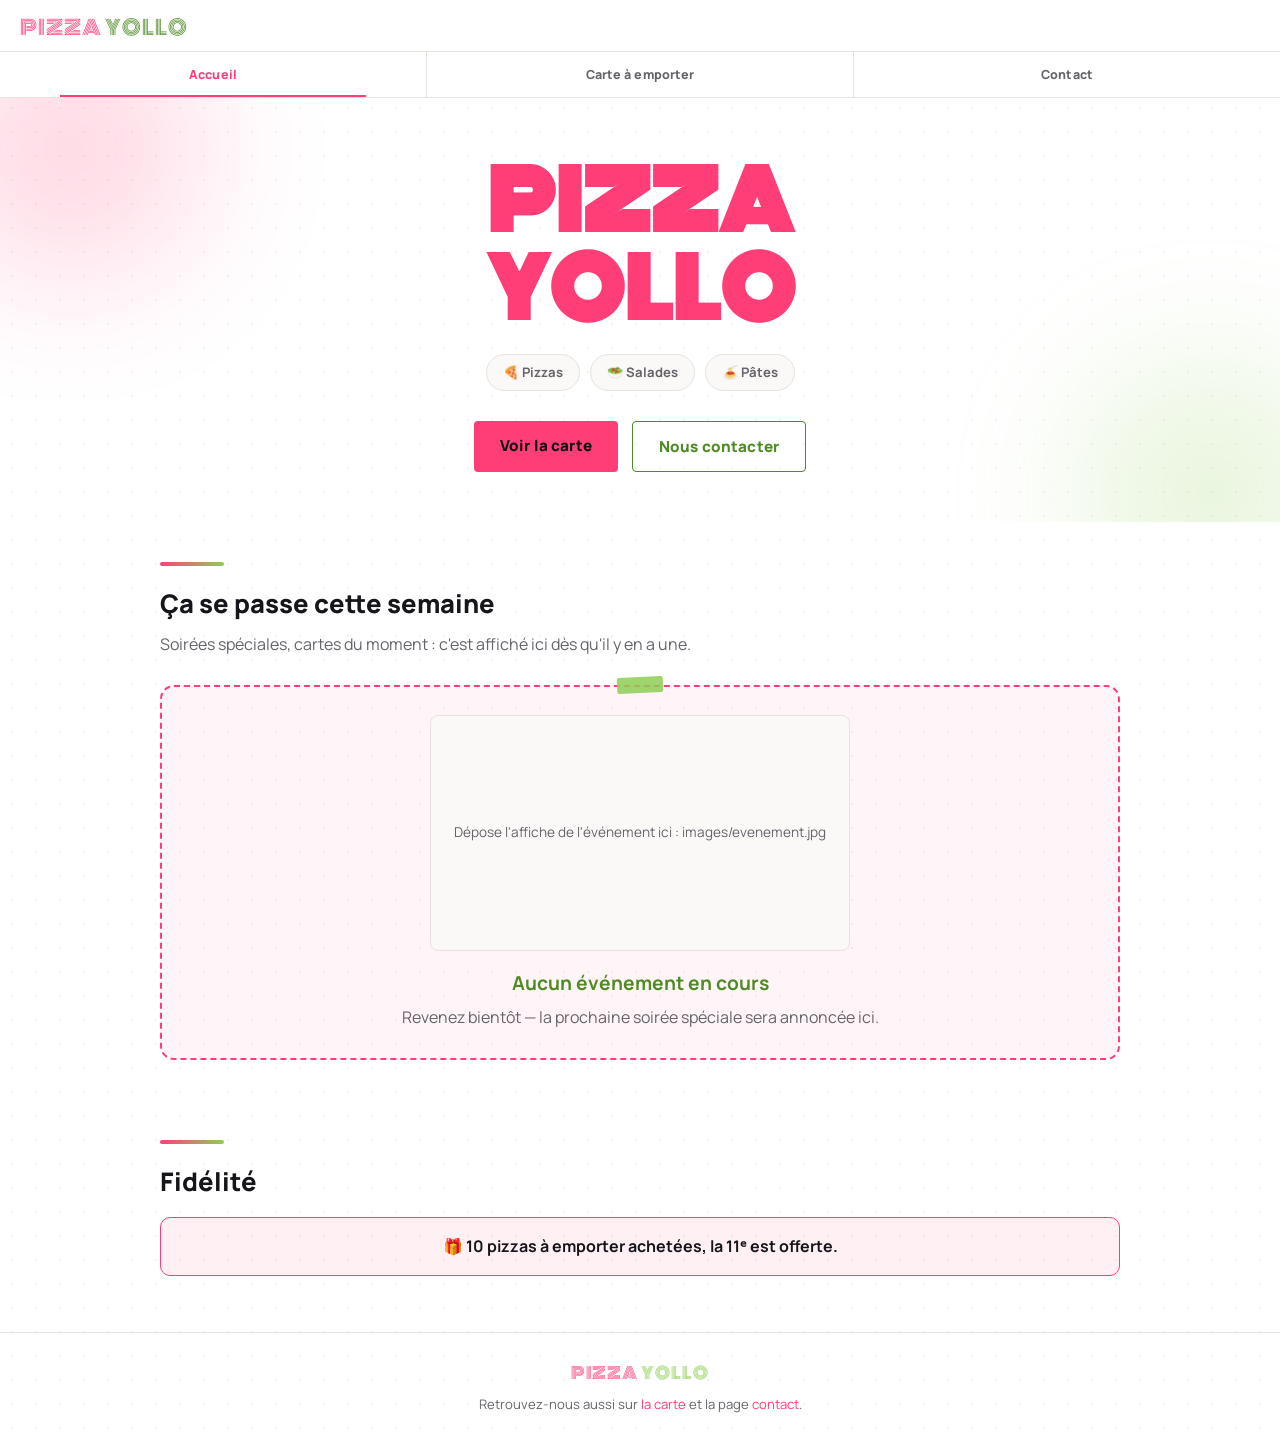
==== index.html @ 63a32b88 "Add files via upload" ====
<!DOCTYPE html>
<html lang="fr">
<head>
<meta charset="UTF-8">
<meta name="viewport" content="width=device-width, initial-scale=1">
<title>PIZZA YOLLO — Accueil</title>
<link rel="stylesheet" href="style.css">
</head>
<body>

<header class="entete">
  <div class="entete-haut">
    <a href="index.html" class="logo">PIZZA <span>YOLLO</span></a>
    <a href="index.html" class="logo-lien">
      <img src="images/logo.png" alt="Logo de PIZZA YOLLO à placer ici" class="logo-image"
           onerror="this.style.display='none';">
    </a>
  </div>
  <nav class="nav-horizontale">
    <a href="index.html" class="lien-nav actif">Accueil</a>
    <a href="carte.html" class="lien-nav">Carte à emporter</a>
    <a href="contact.html" class="lien-nav">Contact</a>
  </nav>
</header>

<main>
  <section class="hero">
    <h1 class="hero-titre">PIZZA<br>YOLLO</h1>
    <div class="etiquettes-hero">
      <span class="etiquette">🍕 Pizzas</span>
      <span class="etiquette">🥗 Salades</span>
      <span class="etiquette">🍝 Pâtes</span>
    </div>
    <div class="boutons-cta">
      <a href="carte.html" class="cta cta-pleine">Voir la carte</a>
      <a href="contact.html" class="cta cta-contour">Nous contacter</a>
    </div>
  </section>

  <section>
    <div class="wrap">
      <div class="separateur"></div>
      <h2 class="titre-section">Ça se passe cette semaine</h2>
      <p class="soustitre-section">Soirées spéciales, cartes du moment : c'est affiché ici dès qu'il y en a une.</p>

      <div class="affiche">
        <div class="affiche-image cadre-image">
          <img src="images/evenement.jpg" alt="Affiche de la prochaine soirée événement à placer ici"
               onerror="this.style.display='none'; this.nextElementSibling.style.display='flex';">
          <div class="image-manquante">Dépose l'affiche de l'événement ici : images/evenement.jpg</div>
        </div>
        <h3>Aucun événement en cours</h3>
        <p>Revenez bientôt — la prochaine soirée spéciale sera annoncée ici.</p>
      </div>
    </div>
  </section>

  <section>
    <div class="wrap">
      <div class="separateur"></div>
      <h2 class="titre-section">Fidélité</h2>
      <p class="bandeau-fidelite">🎁 10 pizzas à emporter achetées, la 11ᵉ est offerte.</p>
    </div>
  </section>
</main>

<footer>
  <span class="logo">PIZZA <span style="color: var(--vert);">YOLLO</span></span>
  Retrouvez-nous aussi sur <a href="carte.html" style="color: var(--rose);">la carte</a> et la page <a href="contact.html" style="color: var(--rose);">contact</a>.
</footer>

</body>
</html>
---- style.css ----
@import url('https://fonts.googleapis.com/css2?family=Monoton&family=Manrope:wght@400;500;700;800&display=swap');

:root {
  /* Thème clair par défaut */
  --fond: #ffffff;
  --fond-carte: #faf9f7;
  --bordure: #e6e3df;
  --texte: #16161a;
  --texte-att: #66646a;
  --texte-sur-accent: #101012;

  /* Couleurs de marque (identiques dans les deux thèmes) */
  --rose: #ff3e78;
  --vert: #8fce55;
  --vert-texte: #4f8a24;

  --point-couleur: rgba(0, 0, 0, 0.05);
  --glow-opacity: 0.2;

  --rayon: 4px;
}

@media (prefers-color-scheme: dark) {
  :root {
    --fond: #0d0d0f;
    --fond-carte: #18181b;
    --bordure: #29292e;
    --texte: #f4f2ee;
    --texte-att: #a9a7ad;
    --texte-sur-accent: #101012;

    --vert-texte: #b6e88a;

    --point-couleur: rgba(255, 255, 255, 0.045);
    --glow-opacity: 0.3;
  }
}

* { box-sizing: border-box; }

html { scroll-behavior: smooth; }

body {
  margin: 0;
  background-color: var(--fond);
  background-image: radial-gradient(circle, var(--point-couleur) 1px, transparent 1px);
  background-size: 24px 24px;
  color: var(--texte);
  font-family: 'Manrope', sans-serif;
  font-weight: 400;
  line-height: 1.55;
  transition: background-color 0.2s ease, color 0.2s ease;
}

img { max-width: 100%; display: block; }

a { color: inherit; text-decoration: none; }

.wrap {
  max-width: 1000px;
  margin: 0 auto;
  padding: 0 20px;
}

.separateur {
  height: 4px;
  width: 64px;
  border-radius: 4px;
  background: linear-gradient(90deg, var(--rose), var(--vert));
  margin: 0 0 18px;
}

/* ---------- EN-TÊTE / NAVIGATION ---------- */

.entete {
  position: sticky;
  top: 0;
  z-index: 20;
  background: color-mix(in srgb, var(--fond) 92%, transparent);
  backdrop-filter: blur(6px);
  border-bottom: 1px solid var(--bordure);
}

.entete-haut {
  display: flex;
  justify-content: space-between;
  align-items: center;
  padding: 12px 20px 8px;
  gap: 12px;
}

.logo {
  font-family: 'Monoton', cursive;
  font-size: 1.25rem;
  color: var(--rose);
  letter-spacing: 1px;
  white-space: nowrap;
}

.logo span { color: var(--vert-texte); }

.logo-lien { display: flex; align-items: center; }
.logo-image { height: 40px; width: auto; }

.nav-horizontale {
  display: flex;
  border-top: 1px solid var(--bordure);
}

.lien-nav {
  flex: 1;
  text-align: center;
  padding: 13px 6px;
  font-weight: 800;
  font-size: 0.78rem;
  letter-spacing: 0.01em;
  color: var(--texte-att);
  position: relative;
  border-left: 1px solid var(--bordure);
}

.lien-nav:first-child { border-left: none; }

.lien-nav.actif { color: var(--rose); }

.lien-nav.actif::after {
  content: "";
  position: absolute;
  left: 14%;
  right: 14%;
  bottom: 0;
  height: 2px;
  background: var(--rose);
}

.lien-nav:hover { color: var(--vert-texte); }

/* ---------- CADRES D'IMAGE (avec repli tant que le fichier n'est pas ajouté) ---------- */

.cadre-image {
  position: relative;
  overflow: hidden;
  border-radius: 6px;
  background: var(--fond-carte);
  border: 1px solid var(--bordure);
}

.cadre-image img {
  width: 100%;
  height: 100%;
  object-fit: cover;
  display: block;
}

.image-manquante {
  display: none;
  position: absolute;
  inset: 0;
  align-items: center;
  justify-content: center;
  text-align: center;
  padding: 18px;
  color: var(--texte-att);
  font-size: 0.85rem;
}

/* ---------- HÉRO (accueil) ---------- */

.hero {
  position: relative;
  padding: 60px 24px 50px;
  text-align: center;
  overflow: hidden;
}

.hero::before,
.hero::after {
  content: "";
  position: absolute;
  width: 260px;
  height: 260px;
  border-radius: 50%;
  filter: blur(70px);
  opacity: var(--glow-opacity);
  z-index: 0;
}

.hero::before { background: var(--rose); top: -80px; left: -60px; }
.hero::after { background: var(--vert); bottom: -100px; right: -60px; }

.hero > * { position: relative; z-index: 1; }

.hero-titre {
  font-family: 'Monoton', cursive;
  color: var(--rose);
  font-size: clamp(2.6rem, 9vw, 5rem);
  line-height: 1.1;
  margin: 0 0 20px;
}

.hero-souligne { color: var(--vert-texte); }

.etiquettes-hero {
  display: flex;
  gap: 10px;
  justify-content: center;
  flex-wrap: wrap;
  margin-bottom: 30px;
}

.etiquette {
  border: 1px solid var(--bordure);
  background: var(--fond-carte);
  border-radius: 30px;
  padding: 7px 16px;
  font-size: 0.82rem;
  font-weight: 700;
  color: var(--texte-att);
}

.boutons-cta {
  display: flex;
  gap: 14px;
  justify-content: center;
  flex-wrap: wrap;
}

.cta {
  padding: 13px 26px;
  border-radius: var(--rayon);
  font-weight: 800;
  font-size: 0.95rem;
  letter-spacing: 0.01em;
}

.cta-pleine {
  background: var(--rose);
  color: var(--texte-sur-accent);
}
.cta-pleine:hover { opacity: 0.88; }

.cta-contour {
  border: 1px solid var(--vert-texte);
  color: var(--vert-texte);
}
.cta-contour:hover { background: rgba(143, 206, 85, 0.1); }

/* ---------- SECTIONS GÉNÉRALES ---------- */

section { padding: 40px 24px; }

.titre-section {
  font-size: 1.6rem;
  font-weight: 800;
  margin: 0 0 8px;
}

.soustitre-section {
  color: var(--texte-att);
  margin: 0 0 28px;
  max-width: 60ch;
}

/* ---------- AFFICHE / ÉVÉNEMENT (accueil) ---------- */

.affiche {
  border: 2px dashed var(--rose);
  border-radius: 14px;
  padding: 28px;
  background: rgba(255, 62, 120, 0.05);
  text-align: center;
  position: relative;
}

.affiche::before {
  content: "";
  position: absolute;
  top: -10px;
  left: 50%;
  transform: translateX(-50%) rotate(-3deg);
  width: 46px;
  height: 16px;
  background: var(--vert);
  border-radius: 2px;
  opacity: 0.85;
}

.affiche-image {
  aspect-ratio: 16 / 9;
  max-width: 420px;
  margin: 0 auto 18px;
  border-radius: 8px;
}

.affiche h3 {
  font-size: 1.2rem;
  margin: 0 0 6px;
  color: var(--vert-texte);
}

.affiche p { color: var(--texte-att); margin: 0; }

/* ---------- FIDÉLITÉ (accueil) ---------- */

.bandeau-fidelite {
  background: rgba(255, 62, 120, 0.08);
  border: 1px solid var(--rose);
  border-radius: 10px;
  padding: 16px 22px;
  text-align: center;
  font-weight: 700;
  font-size: 1rem;
}

/* ---------- CARTE À EMPORTER ---------- */

.groupe-plats {
  background: var(--fond-carte);
  border: 1px solid var(--bordure);
  border-top: 3px solid var(--rose);
  border-radius: 10px;
  padding: 22px 22px 8px;
  margin-bottom: 26px;
}

.groupe-plats--vert { border-top-color: var(--vert); }

.groupe-plats h3 {
  margin: 0 0 4px;
  font-size: 1.15rem;
}

.note-exemple {
  font-size: 0.82rem;
  color: var(--texte-att);
  font-style: italic;
  margin: 0 0 14px;
}

.liste-plats {
  list-style: none;
  margin: 0;
  padding: 0;
  display: flex;
  flex-direction: column;
  gap: 2px;
}

.plat {
  display: flex;
  justify-content: space-between;
  align-items: baseline;
  gap: 16px;
  padding: 14px 2px;
  border-bottom: 1px solid var(--bordure);
}

.plat:last-child { border-bottom: none; }

.plat-nom { font-weight: 700; }
.plat-desc { display: block; color: var(--texte-att); font-size: 0.85rem; font-weight: 400; margin-top: 2px; }
.plat-prix { color: var(--vert-texte); font-weight: 800; white-space: nowrap; }

.bloc-pdf {
  text-align: center;
  border: 1px dashed var(--bordure);
  border-radius: 10px;
  padding: 26px 20px;
  margin-top: 44px;
}

.bloc-pdf p { color: var(--texte-att); margin: 0 0 16px; }

/* ---------- CONTACT ---------- */

.grille-contact {
  display: grid;
  grid-template-columns: 1fr 1fr;
  gap: 20px;
}

@media (max-width: 640px) {
  .grille-contact { grid-template-columns: 1fr; }
}

.bloc-info {
  background: var(--fond-carte);
  border: 1px solid var(--bordure);
  border-top: 3px solid var(--rose);
  border-radius: 8px;
  padding: 26px;
}

.bloc-info:nth-child(2) { border-top-color: var(--vert); }

.bloc-info h3 {
  margin: 0 0 14px;
  color: var(--rose);
  font-size: 1.05rem;
}

.bloc-info p { margin: 0 0 6px; }

table.horaires {
  width: 100%;
  border-collapse: collapse;
  margin-top: 6px;
}

table.horaires td {
  padding: 7px 0;
  border-bottom: 1px solid var(--bordure);
  font-size: 0.92rem;
}

table.horaires td:last-child { text-align: right; color: var(--texte-att); }
table.horaires tr:last-child td { border-bottom: none; }

.rappel-reservation {
  border-left: 3px solid var(--vert);
  background: rgba(143, 206, 85, 0.08);
  padding: 16px 18px;
  border-radius: 0 6px 6px 0;
  margin-top: 24px;
  font-size: 0.92rem;
}

.rappel-reservation strong { color: var(--vert-texte); }

/* ---------- PIED DE PAGE ---------- */

footer {
  border-top: 1px solid var(--bordure);
  padding: 28px 24px;
  text-align: center;
  color: var(--texte-att);
  font-size: 0.82rem;
}

footer .logo { font-size: 1rem; display: block; margin-bottom: 8px; }
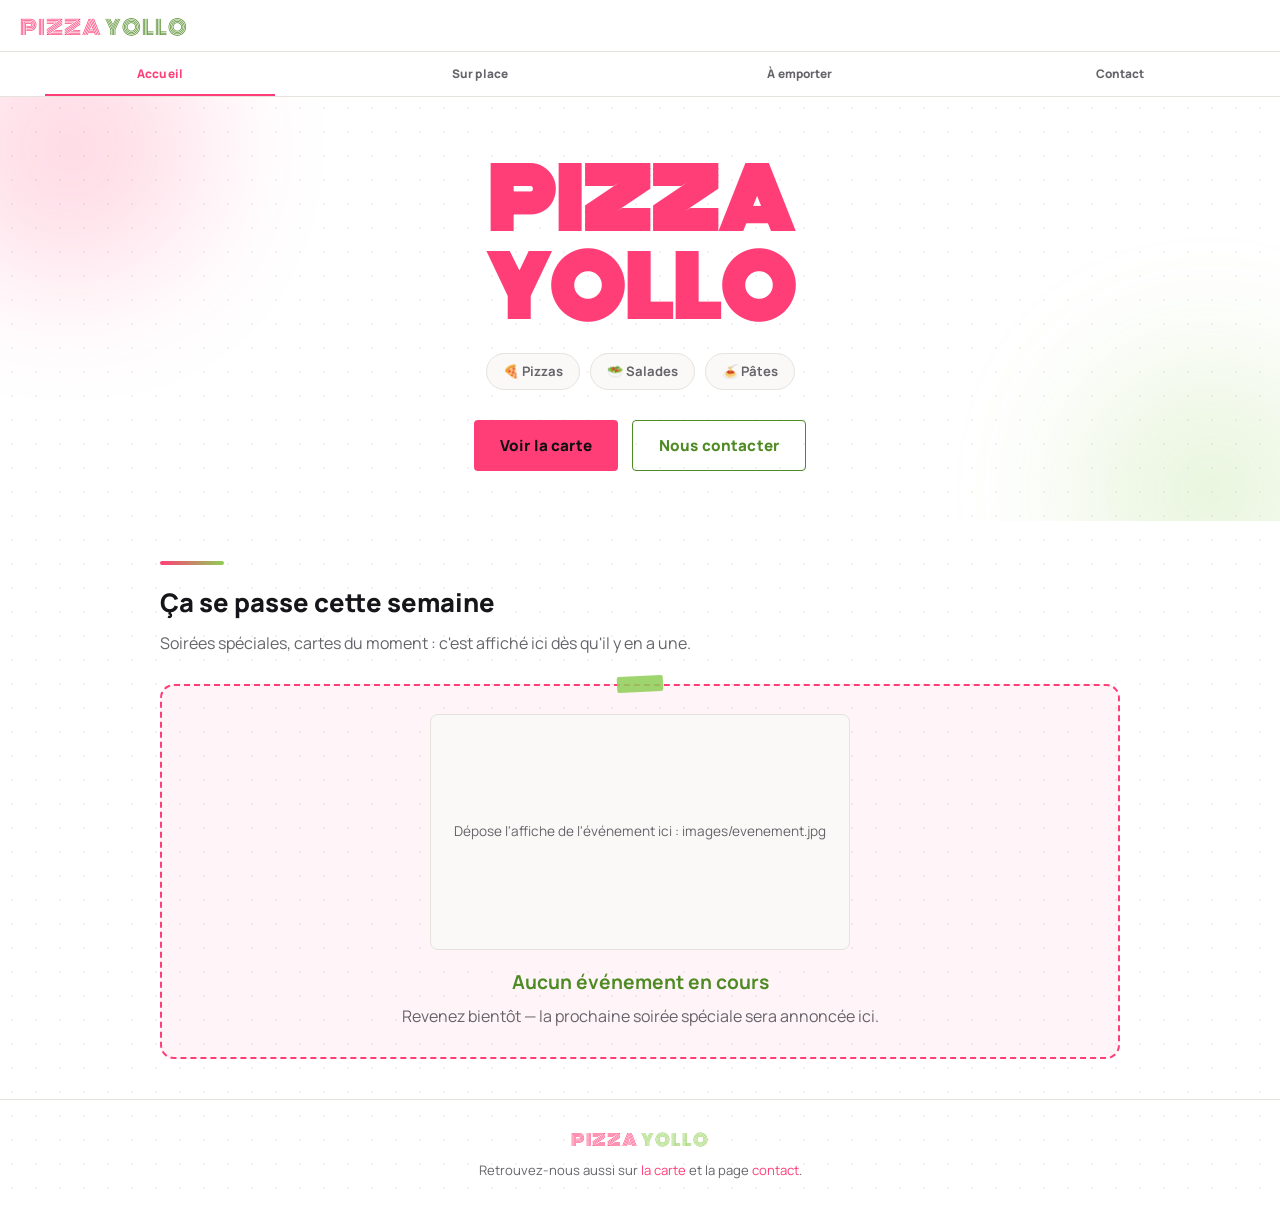
==== commit 3e080f13: "Add files via upload" ====
--- a/index.html
+++ b/index.html
@@ -18,7 +18,8 @@
   </div>
   <nav class="nav-horizontale">
     <a href="index.html" class="lien-nav actif">Accueil</a>
-    <a href="carte.html" class="lien-nav">Carte à emporter</a>
+    <a href="sur-place.html" class="lien-nav">Sur place</a>
+    <a href="carte.html" class="lien-nav">À emporter</a>
     <a href="contact.html" class="lien-nav">Contact</a>
   </nav>
 </header>
@@ -54,14 +55,6 @@
       </div>
     </div>
   </section>
-
-  <section>
-    <div class="wrap">
-      <div class="separateur"></div>
-      <h2 class="titre-section">Fidélité</h2>
-      <p class="bandeau-fidelite">🎁 10 pizzas à emporter achetées, la 11ᵉ est offerte.</p>
-    </div>
-  </section>
 </main>
 
 <footer>
--- a/style.css
+++ b/style.css
@@ -39,6 +39,11 @@
 * { box-sizing: border-box; }
 
 html { scroll-behavior: smooth; }
+
+html, body {
+  overflow-x: hidden;
+  max-width: 100%;
+}
 
 body {
   margin: 0;
@@ -104,22 +109,21 @@
 
 .nav-horizontale {
   display: flex;
+  flex-wrap: wrap;
   border-top: 1px solid var(--bordure);
 }
 
 .lien-nav {
-  flex: 1;
-  text-align: center;
-  padding: 13px 6px;
+  flex: 1 1 25%;
+  min-width: 0;
+  text-align: center;
+  padding: 13px 4px;
   font-weight: 800;
-  font-size: 0.78rem;
+  font-size: 0.74rem;
   letter-spacing: 0.01em;
   color: var(--texte-att);
   position: relative;
-  border-left: 1px solid var(--bordure);
-}
-
-.lien-nav:first-child { border-left: none; }
+}
 
 .lien-nav.actif { color: var(--rose); }
 
@@ -226,6 +230,13 @@
 }
 
 .cta {
+  display: inline-flex;
+  align-items: center;
+  justify-content: center;
+  text-align: center;
+  box-sizing: border-box;
+  max-width: 100%;
+  white-space: normal;
   padding: 13px 26px;
   border-radius: var(--rayon);
   font-weight: 800;
@@ -310,6 +321,7 @@
   text-align: center;
   font-weight: 700;
   font-size: 1rem;
+  margin-bottom: 26px;
 }
 
 /* ---------- CARTE À EMPORTER ---------- */
@@ -357,16 +369,17 @@
 
 .plat:last-child { border-bottom: none; }
 
-.plat-nom { font-weight: 700; }
-.plat-desc { display: block; color: var(--texte-att); font-size: 0.85rem; font-weight: 400; margin-top: 2px; }
-.plat-prix { color: var(--vert-texte); font-weight: 800; white-space: nowrap; }
+.plat-nom { font-weight: 700; min-width: 0; overflow-wrap: break-word; }
+.plat-desc { display: block; color: var(--texte-att); font-size: 0.85rem; font-weight: 400; margin-top: 2px; overflow-wrap: break-word; }
+.plat-prix { color: var(--vert-texte); font-weight: 800; white-space: nowrap; flex-shrink: 0; }
 
 .bloc-pdf {
   text-align: center;
   border: 1px dashed var(--bordure);
   border-radius: 10px;
-  padding: 26px 20px;
+  padding: 26px 16px;
   margin-top: 44px;
+  overflow: hidden;
 }
 
 .bloc-pdf p { color: var(--texte-att); margin: 0 0 16px; }
